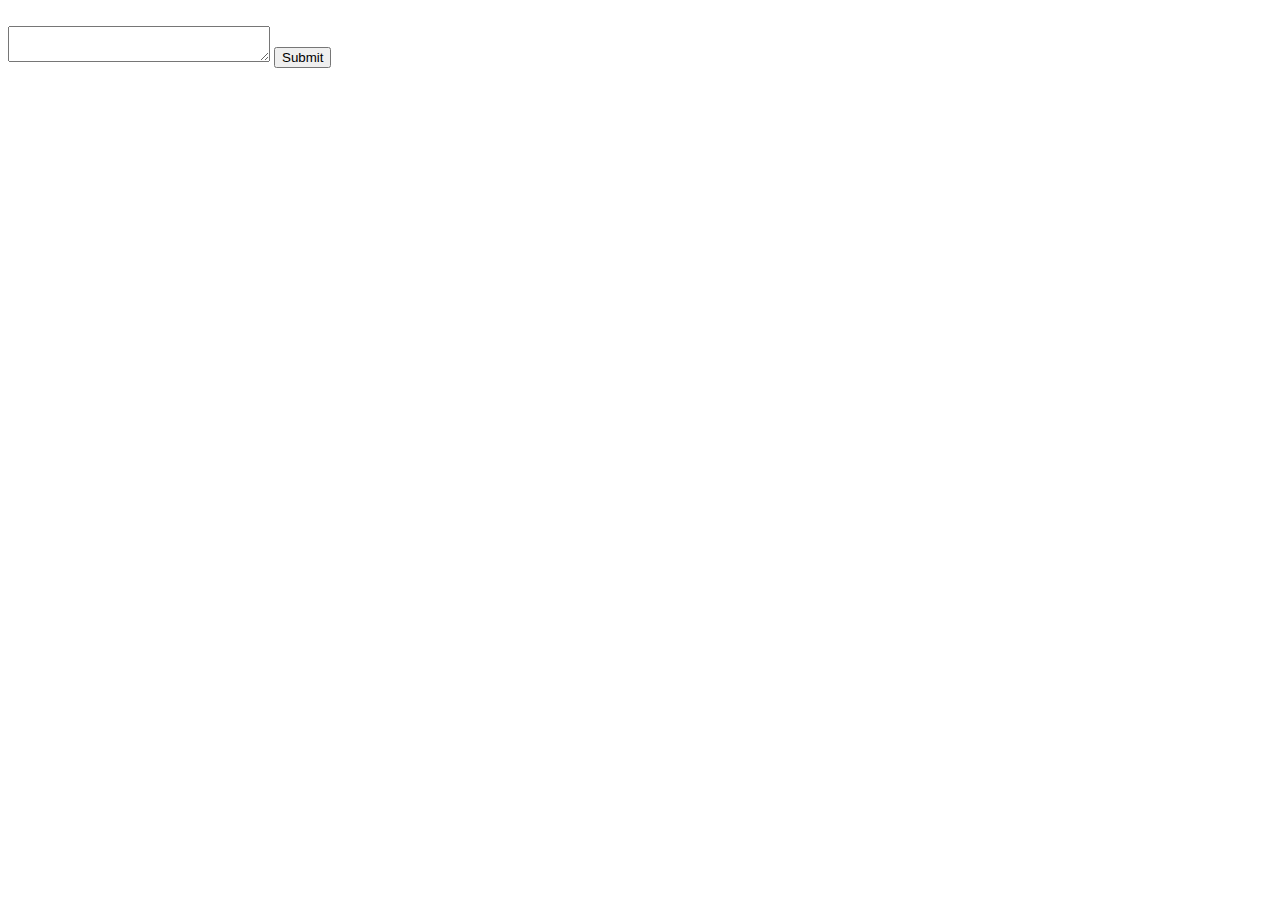
==== index.html @ bbd80f24 "first commit" ====
<!DOCTYPE html>
<html>
 <head>
  <meta charset="UTF-8">
  <title>Thermostat</title>
 </head>
 <body>

	<form method="post" action="update.php">
	<textarea cols="30" rows="2" name="Target"></textarea>
	<input type="submit" value="Submit">
	</form>

	<?php 
		include("/pull.php"); 
	?>
  
 </body>
</html>
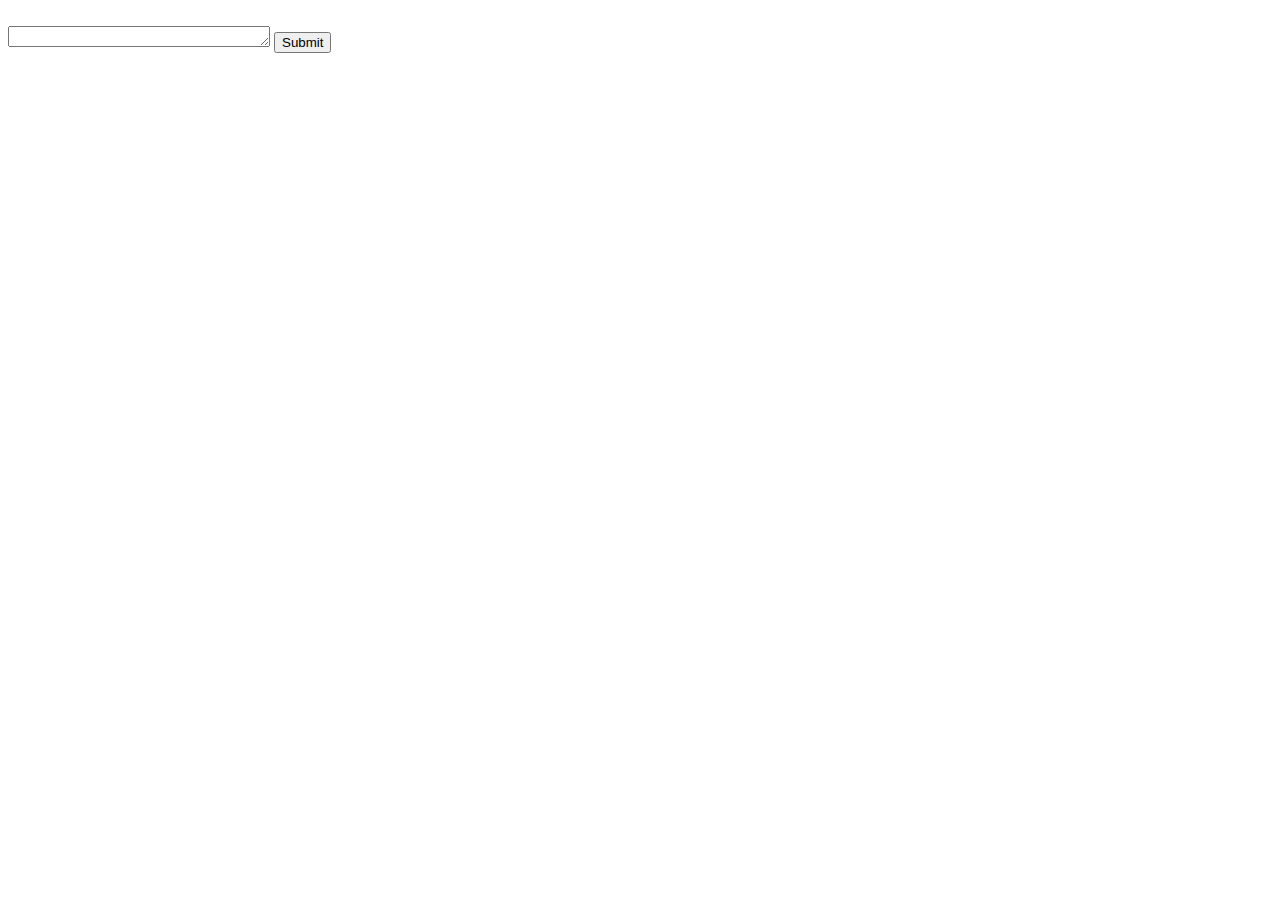
==== commit 18cb1e9a: "POST to GET..." ====
--- a/index.html
+++ b/index.html
@@ -7,14 +7,10 @@
  <body>
 
 	<form method="post" action="update.php">
-	<textarea cols="30" rows="2" name="Target"></textarea>
-	<input type="submit" value="Submit">
+	<textarea cols="30" rows="1" name="Target"></textarea>
+	<input type="submit" value="Submit" value="Next">
 	</form>
-
-	<?php 
-		include("/pull.php"); 
-	?>
-  
+	
  </body>
 </html>
 
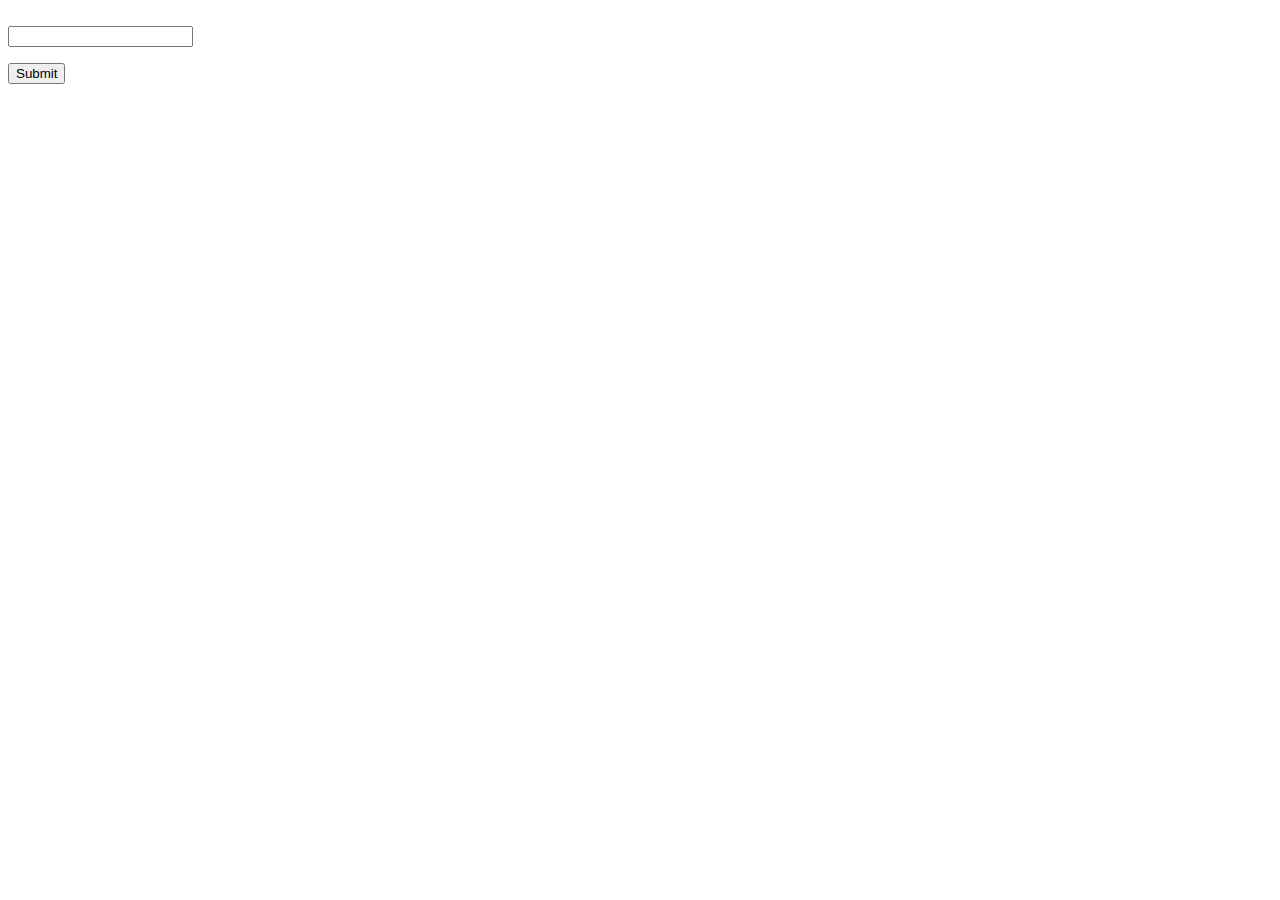
==== commit b8eb1d75: "Convert php pages to html" ====
--- a/index.html
+++ b/index.html
@@ -6,11 +6,11 @@
  </head>
  <body>
 
-	<form method="post" action="update.php">
-	<textarea cols="30" rows="1" name="Target"></textarea>
-	<input type="submit" value="Submit" value="Next">
+	<form method="post" action="update.html">
+	<input type="text" name="Target"></p>
+	<input type="submit" value="Submit">
 	</form>
-	
+
  </body>
 </html>
 
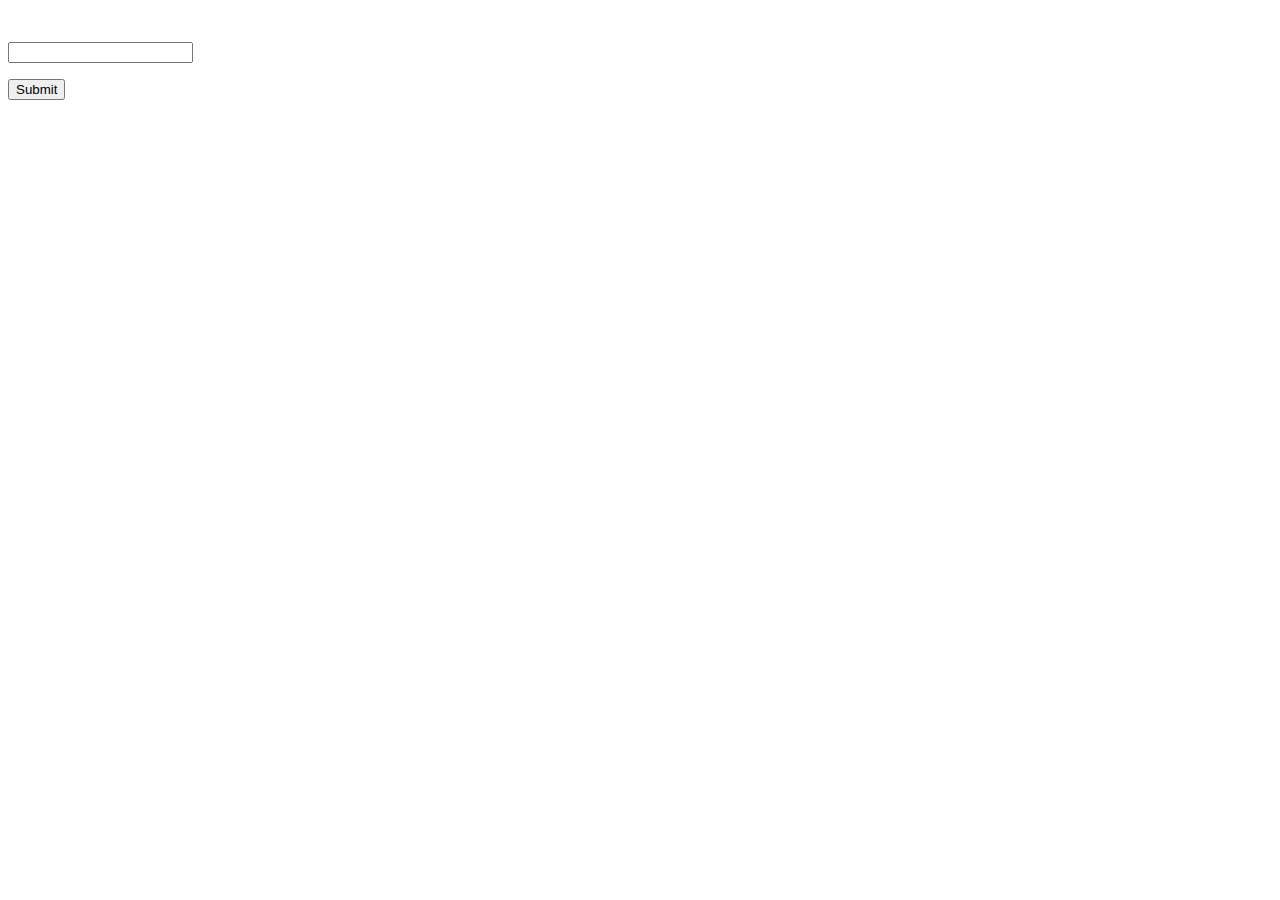
==== commit 5c8e9d68: "Tweak HTMl" ====
--- a/index.html
+++ b/index.html
@@ -1,13 +1,13 @@
-<!DOCTYPE html>
+<!DOCTYPE HTML PUBLIC "-//W3C//DTD HTML 4.01//EN" "http://www.w3.org/TR/html4/strict.dtd">
 <html>
- <head>
-  <meta charset="UTF-8">
+ <head>
+  <meta http-equiv="Content-Type" content="text/html; charset=utf-8">
   <title>Thermostat</title>
  </head>
  <body>
 
 	<form method="post" action="update.html">
-	<input type="text" name="Target"></p>
+	<p><input type="text" name="Target"></p>
 	<input type="submit" value="Submit">
 	</form>
 
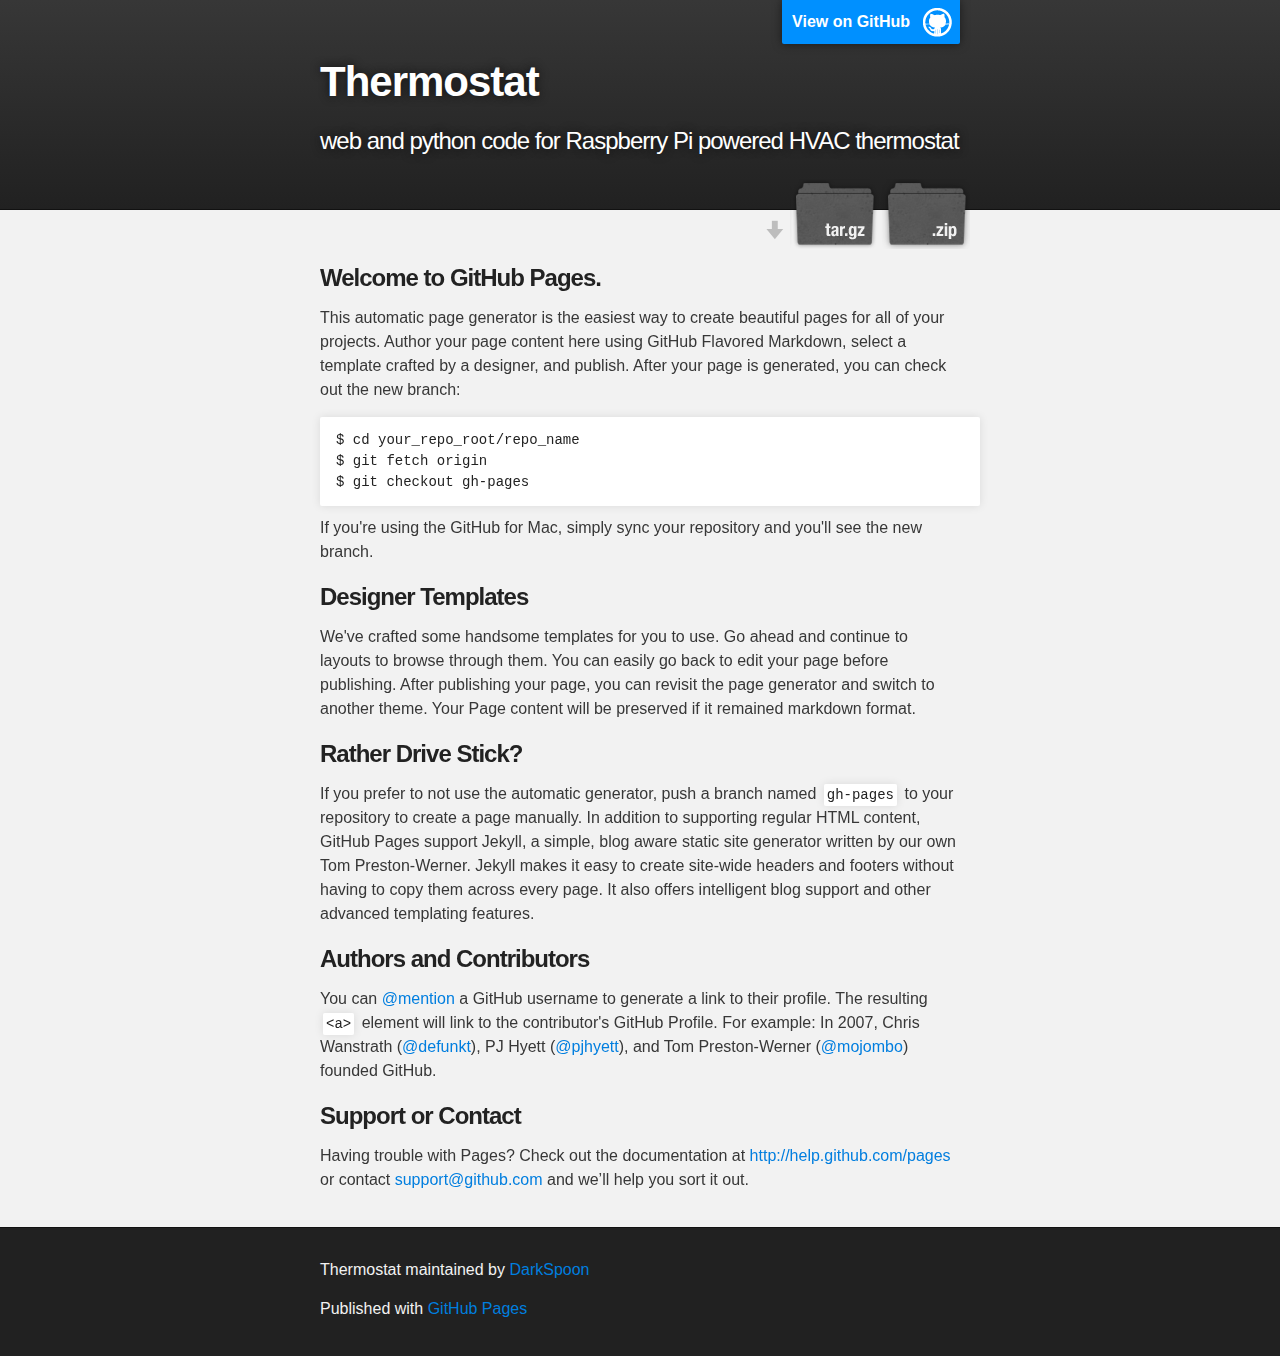
==== commit 65dfb5fb: "Create gh-pages branch via GitHub" ====
--- a/index.html
+++ b/index.html
@@ -1,16 +1,74 @@
-<!DOCTYPE HTML PUBLIC "-//W3C//DTD HTML 4.01//EN" "http://www.w3.org/TR/html4/strict.dtd">
+<!DOCTYPE html>
 <html>
- <head>
-  <meta http-equiv="Content-Type" content="text/html; charset=utf-8">
-  <title>Thermostat</title>
- </head>
- <body>
 
-	<form method="post" action="update.html">
-	<p><input type="text" name="Target"></p>
-	<input type="submit" value="Submit">
-	</form>
+  <head>
+    <meta charset='utf-8' />
+    <meta http-equiv="X-UA-Compatible" content="chrome=1" />
+    <meta name="description" content="Thermostat : web and python code for Raspberry Pi powered HVAC thermostat" />
 
- </body>
+    <link rel="stylesheet" type="text/css" media="screen" href="stylesheets/stylesheet.css">
+
+    <title>Thermostat</title>
+  </head>
+
+  <body>
+
+    <!-- HEADER -->
+    <div id="header_wrap" class="outer">
+        <header class="inner">
+          <a id="forkme_banner" href="https://github.com/DarkSpoon/thermostat">View on GitHub</a>
+
+          <h1 id="project_title">Thermostat</h1>
+          <h2 id="project_tagline">web and python code for Raspberry Pi powered HVAC thermostat</h2>
+
+            <section id="downloads">
+              <a class="zip_download_link" href="https://github.com/DarkSpoon/thermostat/zipball/master">Download this project as a .zip file</a>
+              <a class="tar_download_link" href="https://github.com/DarkSpoon/thermostat/tarball/master">Download this project as a tar.gz file</a>
+            </section>
+        </header>
+    </div>
+
+    <!-- MAIN CONTENT -->
+    <div id="main_content_wrap" class="outer">
+      <section id="main_content" class="inner">
+        <h3>Welcome to GitHub Pages.</h3>
+
+<p>This automatic page generator is the easiest way to create beautiful pages for all of your projects. Author your page content here using GitHub Flavored Markdown, select a template crafted by a designer, and publish. After your page is generated, you can check out the new branch:</p>
+
+<pre><code>$ cd your_repo_root/repo_name
+$ git fetch origin
+$ git checkout gh-pages
+</code></pre>
+
+<p>If you're using the GitHub for Mac, simply sync your repository and you'll see the new branch.</p>
+
+<h3>Designer Templates</h3>
+
+<p>We've crafted some handsome templates for you to use. Go ahead and continue to layouts to browse through them. You can easily go back to edit your page before publishing. After publishing your page, you can revisit the page generator and switch to another theme. Your Page content will be preserved if it remained markdown format.</p>
+
+<h3>Rather Drive Stick?</h3>
+
+<p>If you prefer to not use the automatic generator, push a branch named <code>gh-pages</code> to your repository to create a page manually. In addition to supporting regular HTML content, GitHub Pages support Jekyll, a simple, blog aware static site generator written by our own Tom Preston-Werner. Jekyll makes it easy to create site-wide headers and footers without having to copy them across every page. It also offers intelligent blog support and other advanced templating features.</p>
+
+<h3>Authors and Contributors</h3>
+
+<p>You can <a href="https://github.com/blog/821" class="user-mention">@mention</a> a GitHub username to generate a link to their profile. The resulting <code>&lt;a&gt;</code> element will link to the contributor's GitHub Profile. For example: In 2007, Chris Wanstrath (<a href="https://github.com/defunkt" class="user-mention">@defunkt</a>), PJ Hyett (<a href="https://github.com/pjhyett" class="user-mention">@pjhyett</a>), and Tom Preston-Werner (<a href="https://github.com/mojombo" class="user-mention">@mojombo</a>) founded GitHub.</p>
+
+<h3>Support or Contact</h3>
+
+<p>Having trouble with Pages? Check out the documentation at <a href="http://help.github.com/pages">http://help.github.com/pages</a> or contact <a href="mailto:support@github.com">support@github.com</a> and we’ll help you sort it out.</p>
+      </section>
+    </div>
+
+    <!-- FOOTER  -->
+    <div id="footer_wrap" class="outer">
+      <footer class="inner">
+        <p class="copyright">Thermostat maintained by <a href="https://github.com/DarkSpoon">DarkSpoon</a></p>
+        <p>Published with <a href="http://pages.github.com">GitHub Pages</a></p>
+      </footer>
+    </div>
+
+    
+
+  </body>
 </html>
-
--- a/stylesheets/stylesheet.css
+++ b/stylesheets/stylesheet.css
@@ -0,0 +1,431 @@
+/*******************************************************************************
+Slate Theme for GitHub Pages
+by Jason Costello, @jsncostello
+*******************************************************************************/
+
+@import url(pygment_trac.css);
+
+/*******************************************************************************
+MeyerWeb Reset
+*******************************************************************************/
+
+html, body, div, span, applet, object, iframe,
+h1, h2, h3, h4, h5, h6, p, blockquote, pre,
+a, abbr, acronym, address, big, cite, code,
+del, dfn, em, img, ins, kbd, q, s, samp,
+small, strike, strong, sub, sup, tt, var,
+b, u, i, center,
+dl, dt, dd, ol, ul, li,
+fieldset, form, label, legend,
+table, caption, tbody, tfoot, thead, tr, th, td,
+article, aside, canvas, details, embed,
+figure, figcaption, footer, header, hgroup,
+menu, nav, output, ruby, section, summary,
+time, mark, audio, video {
+  margin: 0;
+  padding: 0;
+  border: 0;
+  font: inherit;
+  vertical-align: baseline;
+}
+
+/* HTML5 display-role reset for older browsers */
+article, aside, details, figcaption, figure,
+footer, header, hgroup, menu, nav, section {
+  display: block;
+}
+
+ol, ul {
+  list-style: none;
+}
+
+blockquote, q {
+}
+
+table {
+  border-collapse: collapse;
+  border-spacing: 0;
+}
+
+a:focus {
+  outline: none;
+}
+
+/*******************************************************************************
+Theme Styles
+*******************************************************************************/
+
+body {
+  box-sizing: border-box;
+  color:#373737;
+  background: #212121;
+  font-size: 16px;
+  font-family: 'Myriad Pro', Calibri, Helvetica, Arial, sans-serif;
+  line-height: 1.5;
+  -webkit-font-smoothing: antialiased;
+}
+
+h1, h2, h3, h4, h5, h6 {
+  margin: 10px 0;
+  font-weight: 700;
+  color:#222222;
+  font-family: 'Lucida Grande', 'Calibri', Helvetica, Arial, sans-serif;
+  letter-spacing: -1px;
+}
+
+h1 {
+  font-size: 36px;
+  font-weight: 700;
+}
+
+h2 {
+  padding-bottom: 10px;
+  font-size: 32px;
+  background: url('../images/bg_hr.png') repeat-x bottom;
+}
+
+h3 {
+  font-size: 24px;
+}
+
+h4 {
+  font-size: 21px;
+}
+
+h5 {
+  font-size: 18px;
+}
+
+h6 {
+  font-size: 16px;
+}
+
+p {
+  margin: 10px 0 15px 0;
+}
+
+footer p {
+  color: #f2f2f2;
+}
+
+a {
+  text-decoration: none;
+  color: #007edf;
+  text-shadow: none;
+
+  transition: color 0.5s ease;
+  transition: text-shadow 0.5s ease;
+  -webkit-transition: color 0.5s ease;
+  -webkit-transition: text-shadow 0.5s ease;
+  -moz-transition: color 0.5s ease;
+  -moz-transition: text-shadow 0.5s ease;
+  -o-transition: color 0.5s ease;
+  -o-transition: text-shadow 0.5s ease;
+  -ms-transition: color 0.5s ease;
+  -ms-transition: text-shadow 0.5s ease;
+}
+
+#main_content a:hover {
+  color: #0069ba;
+  text-shadow: #0090ff 0px 0px 2px;
+}
+
+footer a:hover {
+  color: #43adff;
+  text-shadow: #0090ff 0px 0px 2px;
+}
+
+em {
+  font-style: italic;
+}
+
+strong {
+  font-weight: bold;
+}
+
+img {
+  position: relative;
+  margin: 0 auto;
+  max-width: 739px;
+  padding: 5px;
+  margin: 10px 0 10px 0;
+  border: 1px solid #ebebeb;
+
+  box-shadow: 0 0 5px #ebebeb;
+  -webkit-box-shadow: 0 0 5px #ebebeb;
+  -moz-box-shadow: 0 0 5px #ebebeb;
+  -o-box-shadow: 0 0 5px #ebebeb;
+  -ms-box-shadow: 0 0 5px #ebebeb;
+}
+
+pre, code {
+  width: 100%;
+  color: #222;
+  background-color: #fff;
+
+  font-family: Monaco, "Bitstream Vera Sans Mono", "Lucida Console", Terminal, monospace;
+  font-size: 14px;
+
+  border-radius: 2px;
+  -moz-border-radius: 2px;
+  -webkit-border-radius: 2px;
+
+
+
+}
+
+pre {
+  width: 100%;
+  padding: 10px;
+  box-shadow: 0 0 10px rgba(0,0,0,.1);
+  overflow: auto;
+}
+
+code {
+  padding: 3px;
+  margin: 0 3px;
+  box-shadow: 0 0 10px rgba(0,0,0,.1);
+}
+
+pre code {
+  display: block;
+  box-shadow: none;
+}
+
+blockquote {
+  color: #666;
+  margin-bottom: 20px;
+  padding: 0 0 0 20px;
+  border-left: 3px solid #bbb;
+}
+
+ul, ol, dl {
+  margin-bottom: 15px
+}
+
+ul li {
+  list-style: inside;
+  padding-left: 20px;
+}
+
+ol li {
+  list-style: decimal inside;
+  padding-left: 20px;
+}
+
+dl dt {
+  font-weight: bold;
+}
+
+dl dd {
+  padding-left: 20px;
+  font-style: italic;
+}
+
+dl p {
+  padding-left: 20px;
+  font-style: italic;
+}
+
+hr {
+  height: 1px;
+  margin-bottom: 5px;
+  border: none;
+  background: url('../images/bg_hr.png') repeat-x center;
+}
+
+table {
+  border: 1px solid #373737;
+  margin-bottom: 20px;
+  text-align: left;
+ }
+
+th {
+  font-family: 'Lucida Grande', 'Helvetica Neue', Helvetica, Arial, sans-serif;
+  padding: 10px;
+  background: #373737;
+  color: #fff;
+ }
+
+td {
+  padding: 10px;
+  border: 1px solid #373737;
+ }
+
+form {
+  background: #f2f2f2;
+  padding: 20px;
+}
+
+img {
+  width: 100%;
+  max-width: 100%;
+}
+
+/*******************************************************************************
+Full-Width Styles
+*******************************************************************************/
+
+.outer {
+  width: 100%;
+}
+
+.inner {
+  position: relative;
+  max-width: 640px;
+  padding: 20px 10px;
+  margin: 0 auto;
+}
+
+#forkme_banner {
+  display: block;
+  position: absolute;
+  top:0;
+  right: 10px;
+  z-index: 10;
+  padding: 10px 50px 10px 10px;
+  color: #fff;
+  background: url('../images/blacktocat.png') #0090ff no-repeat 95% 50%;
+  font-weight: 700;
+  box-shadow: 0 0 10px rgba(0,0,0,.5);
+  border-bottom-left-radius: 2px;
+  border-bottom-right-radius: 2px;
+}
+
+#header_wrap {
+  background: #212121;
+  background: -moz-linear-gradient(top, #373737, #212121);
+  background: -webkit-linear-gradient(top, #373737, #212121);
+  background: -ms-linear-gradient(top, #373737, #212121);
+  background: -o-linear-gradient(top, #373737, #212121);
+  background: linear-gradient(top, #373737, #212121);
+}
+
+#header_wrap .inner {
+  padding: 50px 10px 30px 10px;
+}
+
+#project_title {
+  margin: 0;
+  color: #fff;
+  font-size: 42px;
+  font-weight: 700;
+  text-shadow: #111 0px 0px 10px;
+}
+
+#project_tagline {
+  color: #fff;
+  font-size: 24px;
+  font-weight: 300;
+  background: none;
+  text-shadow: #111 0px 0px 10px;
+}
+
+#downloads {
+  position: absolute;
+  width: 210px;
+  z-index: 10;
+  bottom: -40px;
+  right: 0;
+  height: 70px;
+  background: url('../images/icon_download.png') no-repeat 0% 90%;
+}
+
+.zip_download_link {
+  display: block;
+  float: right;
+  width: 90px;
+  height:70px;
+  text-indent: -5000px;
+  overflow: hidden;
+  background: url(../images/sprite_download.png) no-repeat bottom left;
+}
+
+.tar_download_link {
+  display: block;
+  float: right;
+  width: 90px;
+  height:70px;
+  text-indent: -5000px;
+  overflow: hidden;
+  background: url(../images/sprite_download.png) no-repeat bottom right;
+  margin-left: 10px;
+}
+
+.zip_download_link:hover {
+  background: url(../images/sprite_download.png) no-repeat top left;
+}
+
+.tar_download_link:hover {
+  background: url(../images/sprite_download.png) no-repeat top right;
+}
+
+#main_content_wrap {
+  background: #f2f2f2;
+  border-top: 1px solid #111;
+  border-bottom: 1px solid #111;
+}
+
+#main_content {
+  padding-top: 40px;
+}
+
+#footer_wrap {
+  background: #212121;
+}
+
+
+
+/*******************************************************************************
+Small Device Styles
+*******************************************************************************/
+
+@media screen and (max-width: 480px) {
+  body {
+    font-size:14px;
+  }
+
+  #downloads {
+    display: none;
+  }
+
+  .inner {
+    min-width: 320px;
+    max-width: 480px;
+  }
+
+  #project_title {
+  font-size: 32px;
+  }
+
+  h1 {
+    font-size: 28px;
+  }
+
+  h2 {
+    font-size: 24px;
+  }
+
+  h3 {
+    font-size: 21px;
+  }
+
+  h4 {
+    font-size: 18px;
+  }
+
+  h5 {
+    font-size: 14px;
+  }
+
+  h6 {
+    font-size: 12px;
+  }
+
+  code, pre {
+    min-width: 320px;
+    max-width: 480px;
+    font-size: 11px;
+  }
+
+}
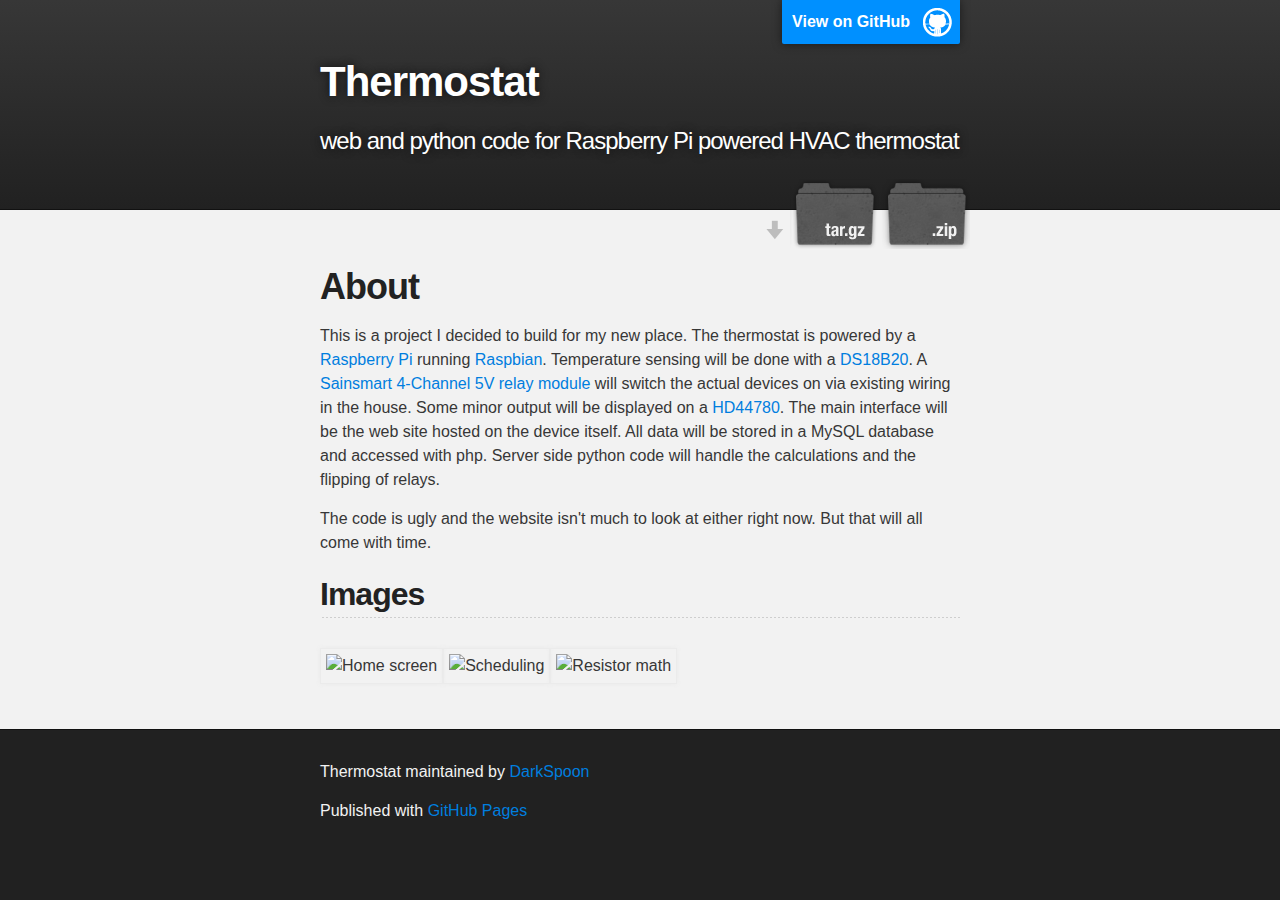
==== commit 91b59bb3: "Create gh-pages branch via GitHub" ====
--- a/index.html
+++ b/index.html
@@ -31,32 +31,15 @@
     <!-- MAIN CONTENT -->
     <div id="main_content_wrap" class="outer">
       <section id="main_content" class="inner">
-        <h3>Welcome to GitHub Pages.</h3>
+        <h1>About</h1>
 
-<p>This automatic page generator is the easiest way to create beautiful pages for all of your projects. Author your page content here using GitHub Flavored Markdown, select a template crafted by a designer, and publish. After your page is generated, you can check out the new branch:</p>
+<p>This is a project I decided to build for my new place. The thermostat is powered by a <a href="http://www.element14.com/community/groups/raspberry-pi">Raspberry Pi</a> running <a href="http://www.raspbian.org/">Raspbian</a>. Temperature sensing will be done with a <a href="http://learn.adafruit.com/adafruits-raspberry-pi-lesson-11-ds18b20-temperature-sensing/overview">DS18B20</a>. A <a href="http://www.sainsmart.com/arduino-compatibles/module/relay/4-channel-5v-relay-module-for-pic-arm-avr-dsp-arduino-msp430-ttl-logic.html">Sainsmart 4-Channel 5V relay module</a> will switch the actual devices on via existing wiring in the house. Some minor output will be displayed on a <a href="http://www.rpiblog.com/2012/11/interfacing-16x2-lcd-with-raspberry-pi.html">HD44780</a>. The main interface will be the web site hosted on the device itself. All data will be stored in a MySQL database and accessed with php. Server side python code will handle the calculations and the flipping of relays. </p>
 
-<pre><code>$ cd your_repo_root/repo_name
-$ git fetch origin
-$ git checkout gh-pages
-</code></pre>
+<p>The code is ugly and the website isn't much to look at either right now. But that will all come with time.</p>
 
-<p>If you're using the GitHub for Mac, simply sync your repository and you'll see the new branch.</p>
+<h2>Images</h2>
 
-<h3>Designer Templates</h3>
-
-<p>We've crafted some handsome templates for you to use. Go ahead and continue to layouts to browse through them. You can easily go back to edit your page before publishing. After publishing your page, you can revisit the page generator and switch to another theme. Your Page content will be preserved if it remained markdown format.</p>
-
-<h3>Rather Drive Stick?</h3>
-
-<p>If you prefer to not use the automatic generator, push a branch named <code>gh-pages</code> to your repository to create a page manually. In addition to supporting regular HTML content, GitHub Pages support Jekyll, a simple, blog aware static site generator written by our own Tom Preston-Werner. Jekyll makes it easy to create site-wide headers and footers without having to copy them across every page. It also offers intelligent blog support and other advanced templating features.</p>
-
-<h3>Authors and Contributors</h3>
-
-<p>You can <a href="https://github.com/blog/821" class="user-mention">@mention</a> a GitHub username to generate a link to their profile. The resulting <code>&lt;a&gt;</code> element will link to the contributor's GitHub Profile. For example: In 2007, Chris Wanstrath (<a href="https://github.com/defunkt" class="user-mention">@defunkt</a>), PJ Hyett (<a href="https://github.com/pjhyett" class="user-mention">@pjhyett</a>), and Tom Preston-Werner (<a href="https://github.com/mojombo" class="user-mention">@mojombo</a>) founded GitHub.</p>
-
-<h3>Support or Contact</h3>
-
-<p>Having trouble with Pages? Check out the documentation at <a href="http://help.github.com/pages">http://help.github.com/pages</a> or contact <a href="mailto:support@github.com">support@github.com</a> and we’ll help you sort it out.</p>
+<p><img src="http://i.imgur.com/HlH4R5z.jpg" alt="Home screen"><img src="http://i.imgur.com/g5FiW1L.jpg" alt="Scheduling"><img src="http://i.imgur.com/gzJJH3W.jpg" alt="Resistor math"></p>
       </section>
     </div>
 
